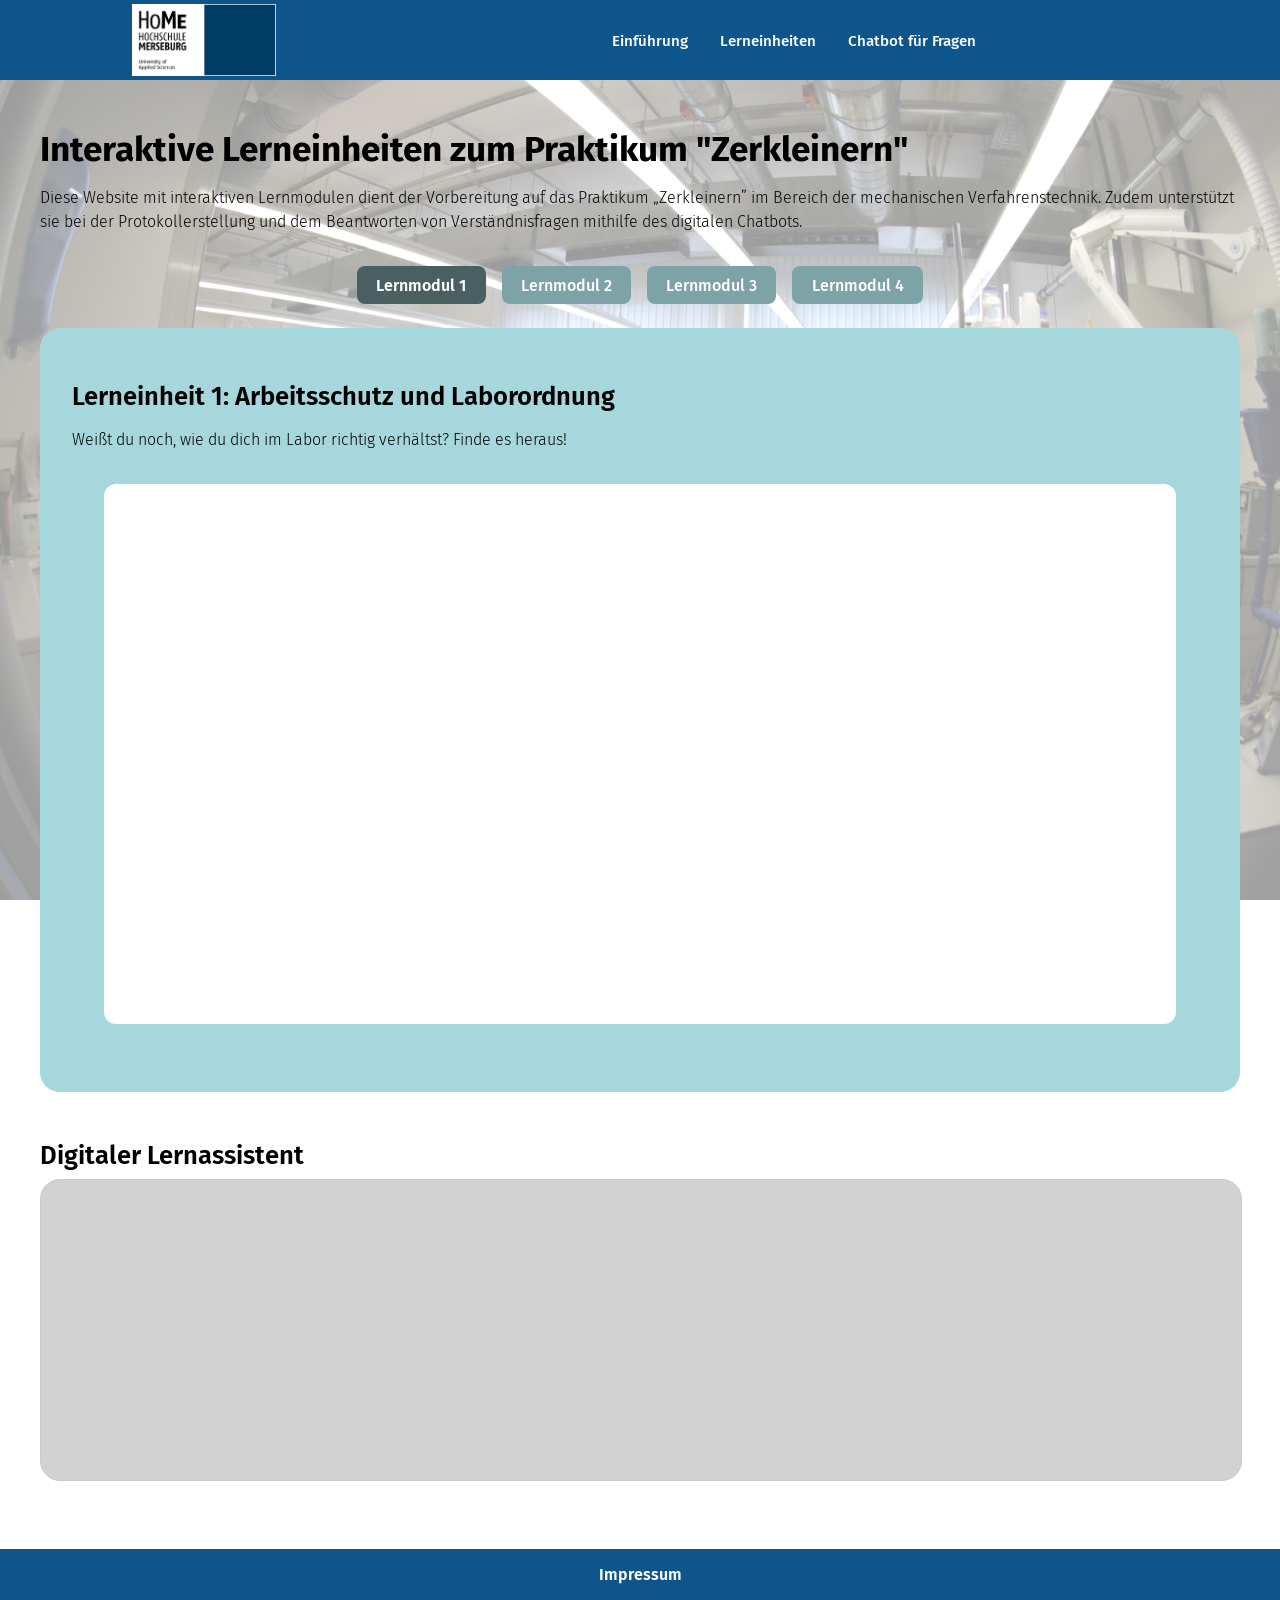
==== index.html @ f137e6cb "Finalee" ====
<!doctype html>
<html lang="de">
<head>
<meta charset="utf-8">
<title>Laborpraktikum Zerkleinern</title>

<link href="https://fonts.googleapis.com/css2?family=Fira+Sans:wght@300;400;500;600;700&display=swap" rel="stylesheet">
<link rel="stylesheet" href="Website/stylesheet.css">
</head>

<body>
<header class="main-header">
  <div class="nav-container">
    <div class="logo-wrap">
      <img alt="HoMe-Logo" class="home-logo" src="Website/HoMe-Logo_weisser_Rahmen.png">
    </div>
    <nav class="main-nav">
      <ul>
        <li><a href="#einführung">Einführung</a></li>
        <li><a href="#lernmodule">Lerneinheiten</a></li>
        <li><a href="#chatbot">Chatbot für Fragen</a></li>
      </ul>
    </nav>
  </div>
</header>

<section id="einführung" class="hero">
  <h1>Interaktive Lerneinheiten zum Praktikum "Zerkleinern"</h1>
  <p>Diese Website mit interaktiven Lernmodulen dient der Vorbereitung auf das Praktikum „Zerkleinern” im Bereich der mechanischen Verfahrenstechnik. Zudem unterstützt sie bei der Protokollerstellung und dem Beantworten von Verständnisfragen mithilfe des digitalen Chatbots.</p>
</section>

<section id="lernmodule" class="tabs">

  <input type="radio" name="tabs" id="tab1" checked>
  <input type="radio" name="tabs" id="tab2">
  <input type="radio" name="tabs" id="tab3">
  <input type="radio" name="tabs" id="tab4">

  <div class="tab-nav">
    <label for="tab1">Lernmodul 1</label>
    <label for="tab2">Lernmodul 2</label>
    <label for="tab3">Lernmodul 3</label>
    <label for="tab4">Lernmodul 4</label>
  </div>

  <div class="tab-content">

    <div class="tab-panel" id="panel1">
      <h2>Lerneinheit 1: Arbeitsschutz und Laborordnung</h2>
      <p>Weißt du noch, wie du dich im Labor richtig verhältst? Finde es heraus!</p>
      <div class="h5p-wrapper">
  <iframe
    src="https://app.lumi.education/api/v1/run/qVCqZx/embed"
    allowfullscreen="allowfullscreen"
    allow="geolocation *; microphone *; camera *; midi *; encrypted-media *">
  </iframe>
</div>
<script src="https://app.lumi.education/api/v1/h5p/core/js/h5p-resizer.js" charset="UTF-8"></script>
    </div>

    <div class="tab-panel" id="panel2">
      <h2>Lerneinheit 2: Vorlesung mechanische Verfahrenstechnik</h2>
      <p>Erinnerst du dich noch an die Vorlesung? Oder warst du gar nicht da? Dann solltest du dir lieber die Notizen eines Kommilitonen schicken lassen...</p>
      <div class="h5p-wrapper">
  <iframe
    src="https://app.lumi.education/api/v1/run/ajqFDH/embed"
    allowfullscreen="allowfullscreen"
    allow="geolocation *; microphone *; camera *; midi *; encrypted-media *">
  </iframe>
</div>
<script src="https://app.lumi.education/api/v1/h5p/core/js/h5p-resizer.js" charset="UTF-8"></script>
    </div>

    <div class="tab-panel" id="panel3">
      <h2>Lerneinheit 3: Betriebsanweisung und Praktika</h2>
      <p>Das erwartet dich im Praktikum…</p>
      <iframe></iframe>
    </div>

    <div class="tab-panel" id="panel4">
      <h2>Lerneinheit 4: Protokoll erstellen</h2>
      <p>Wie ein Laborprotokoll aufgebaut wird…</p>
      <iframe></iframe>
    </div>

  </div>
</section>


<section id="chatbot" class="chatbot-section">
  <h2>Digitaler Lernassistent</h2>
  <iframe></iframe>
</section>

	<footer class="footer">
  <input type="checkbox" id="impressum-toggle">
  <label for="impressum-toggle" class="footer-title">Impressum</label>

  <div class="footer-content">
	  <p>erstellt von Studierenden des Bachelors Technisches Informationsdesign im Rahmen des Projektes E-Learning:<br>
	  Annalena Willner <br>
	  Lisa-Renate Kästner</p>
    <p>Hochschule Merseburg (FH)<br>
    Eberhard-Leibnitz-Straße 2<br>
    06217 Merseburg</p>
	<p>Quellen- und Lizenznachweise werden auf Anfrage bereitgestellt.<br>
		Alle Rechte den Verfassern Vorbehalten.<br>
		Bei Fragen, Anmerkungen etc. bitte eine E-Mail an: lisa.wenige@hs-merseburg.de </p>
  </div>
</footer>
</body>
</html>
---- Website/stylesheet.css ----
body {
  font-family: 'Fira Sans', sans-serif;
  margin: 0;
  padding: 0;
  background-image:  linear-gradient(rgba(255,255,255,0.6), rgba(255,255,255,0.6)),url("AQ3A0066.JPG");
  background-size: cover;
  background-attachment: fixed;
  background-opacity: 70%;
}

.main-header {
  background-color: #0e558c;
  color: white;
}

.nav-container {
  max-width: 1400px;
  width: 100%;
  margin: 0 auto;
  padding: 0 2rem;
  display: flex;
  align-items: center;
  height: 80px;
}

.logo-wrap {
  display: flex;
  align-items: center;
	padding-left: 100px;
  margin-right: auto;
}

.home-logo {
  height: 72px;
  width: auto;
  display: block;
}

.main-nav {
  flex: 1;
  display: flex;
  justify-content: center; 
  align-items: center;
}

.main-nav ul {
  list-style: none;
  display: flex;
  gap: 2rem;
  margin: 0;
  padding: 0;
}

.main-nav a {
  color: white;
  text-decoration: none;
  font-size: 0.95rem;
  font-weight: 500;
}



.hero {
  max-width: 1200px;
  margin: 3rem auto 2rem auto;
  padding: 0 2rem;
}

h1 { font-size: 2.2rem; font-weight: 700; margin-bottom: 1rem;}
h2 { font-size: 1.6rem; font-weight: 600; margin-bottom: .5rem;}
p  { font-weight: 300; line-height: 1.5; }


.tabs {
  max-width: 1200px;
  margin: 2rem auto;
  padding: 0 2rem;
}

.tabs input { display: none; }

.tab-nav {
  display: flex;
  justify-content: center;
  gap: 1rem;
  margin-bottom: 1.5rem;
}

.tab-nav label {
  padding: 0.6rem 1.2rem;
  background: #7da3a7;
  border-radius: 8px;
  cursor: pointer;
  font-weight: 500;
  color: white;
  user-select: none;
}

#tab1:checked ~ .tab-nav label[for="tab1"],
#tab2:checked ~ .tab-nav label[for="tab2"],
#tab3:checked ~ .tab-nav label[for="tab3"],
#tab4:checked ~ .tab-nav label[for="tab4"] {
  background: #495f61;
  font-weight: 600;
}

.tab-content {
  min-height: 580px;
}

.tab-panel {
  background: #a5d7dc;
  padding: 2rem;
  border-radius: 20px;
  display: none;
}

#tab1:checked ~ .tab-content #panel1,
#tab2:checked ~ .tab-content #panel2,
#tab3:checked ~ .tab-content #panel3,
#tab4:checked ~ .tab-content #panel4 {
  display: block;
}

.tab-panel iframe {
  width: 100%;
  height: 420px;
  background: white;
  border: none;
  border-radius: 12px;
}

.h5p-wrapper {
  width: 100%;
  max-width: 1200px;
  margin: 2rem auto;
  padding: 0 2rem;
  box-sizing: border-box;
}

.h5p-wrapper iframe {
  width: 100%;
  height: 60vh;      
  border: none;
  border-radius: 12px; 
  background: white;  
}


.chatbot-section {
  max-width: 1200px;
  margin: 3rem auto 4rem auto;
  padding: 0 2rem;
}

.chatbot-section iframe {
  width: 100%;
  height: 300px;
  border: 1px solid #ccc;
  border-radius: 20px;
	background-color: #d2d2d2;
}

.footer {
  background-color: #0e558c;
  color: white;
  padding: 1rem 2rem;
  max-width: 100%;
  box-sizing: border-box;
	text-align: center;
}

.footer-title {
  font-weight: 600;
  font-size: 1rem;
  cursor: pointer;
  display: inline-block;
  user-select: none;
}

.footer input[type="checkbox"] {
  display: none;
}

.footer-content {
  margin-top: 0.8rem;
	margin-left: 45rem;
  display: none;
  font-size: 0.9rem;
  line-height: 1.4;
  max-width: 1200px;
  text-align: left;
}

#impressum-toggle:checked ~ .footer-content {
  display: block;
}

.footer-content p {
  margin: 0 0 0.6rem 0;
}

.footer-title:hover {
  opacity: 0.75;
}.footer {
  background-color: #0e558c;
  color: white;
  padding: 1rem 2rem;
  max-width: 100%;
  box-sizing: border-box;
}

.footer-title {
  font-weight: 600;
  font-size: 1rem;
  cursor: pointer;
  display: inline-block;
  user-select: none;
}

.footer input[type="checkbox"] {
  display: none;
}

.footer-content {
  margin-top: 0.8rem;
  display: none;
  font-size: 0.9rem;
  line-height: 1.4;
  max-width: 1200px;
}

#impressum-toggle:checked ~ .footer-content {
  display: block;
}

.footer-content p {
  margin: 0 0 0.6rem 0;
}

.footer-title:hover {
  opacity: 0.75;
}

@media(max-width:900px){
  .nav-container{
    flex-direction:column;
    height:auto;
  }

  .logo-wrap{
    position:static;
    transform:none;
    margin-bottom:.5rem;
    padding-left:40px; /* Tablet */
  }

  .tab-panel iframe{
    height:350px;
  }
}
@media(max-width:600px){
  .h5p-wrapper iframe {
    height: 400px;
  }
}

@media(max-width:480px){
  .logo-wrap{
    padding-left:20px; /* Handy */
  }
}
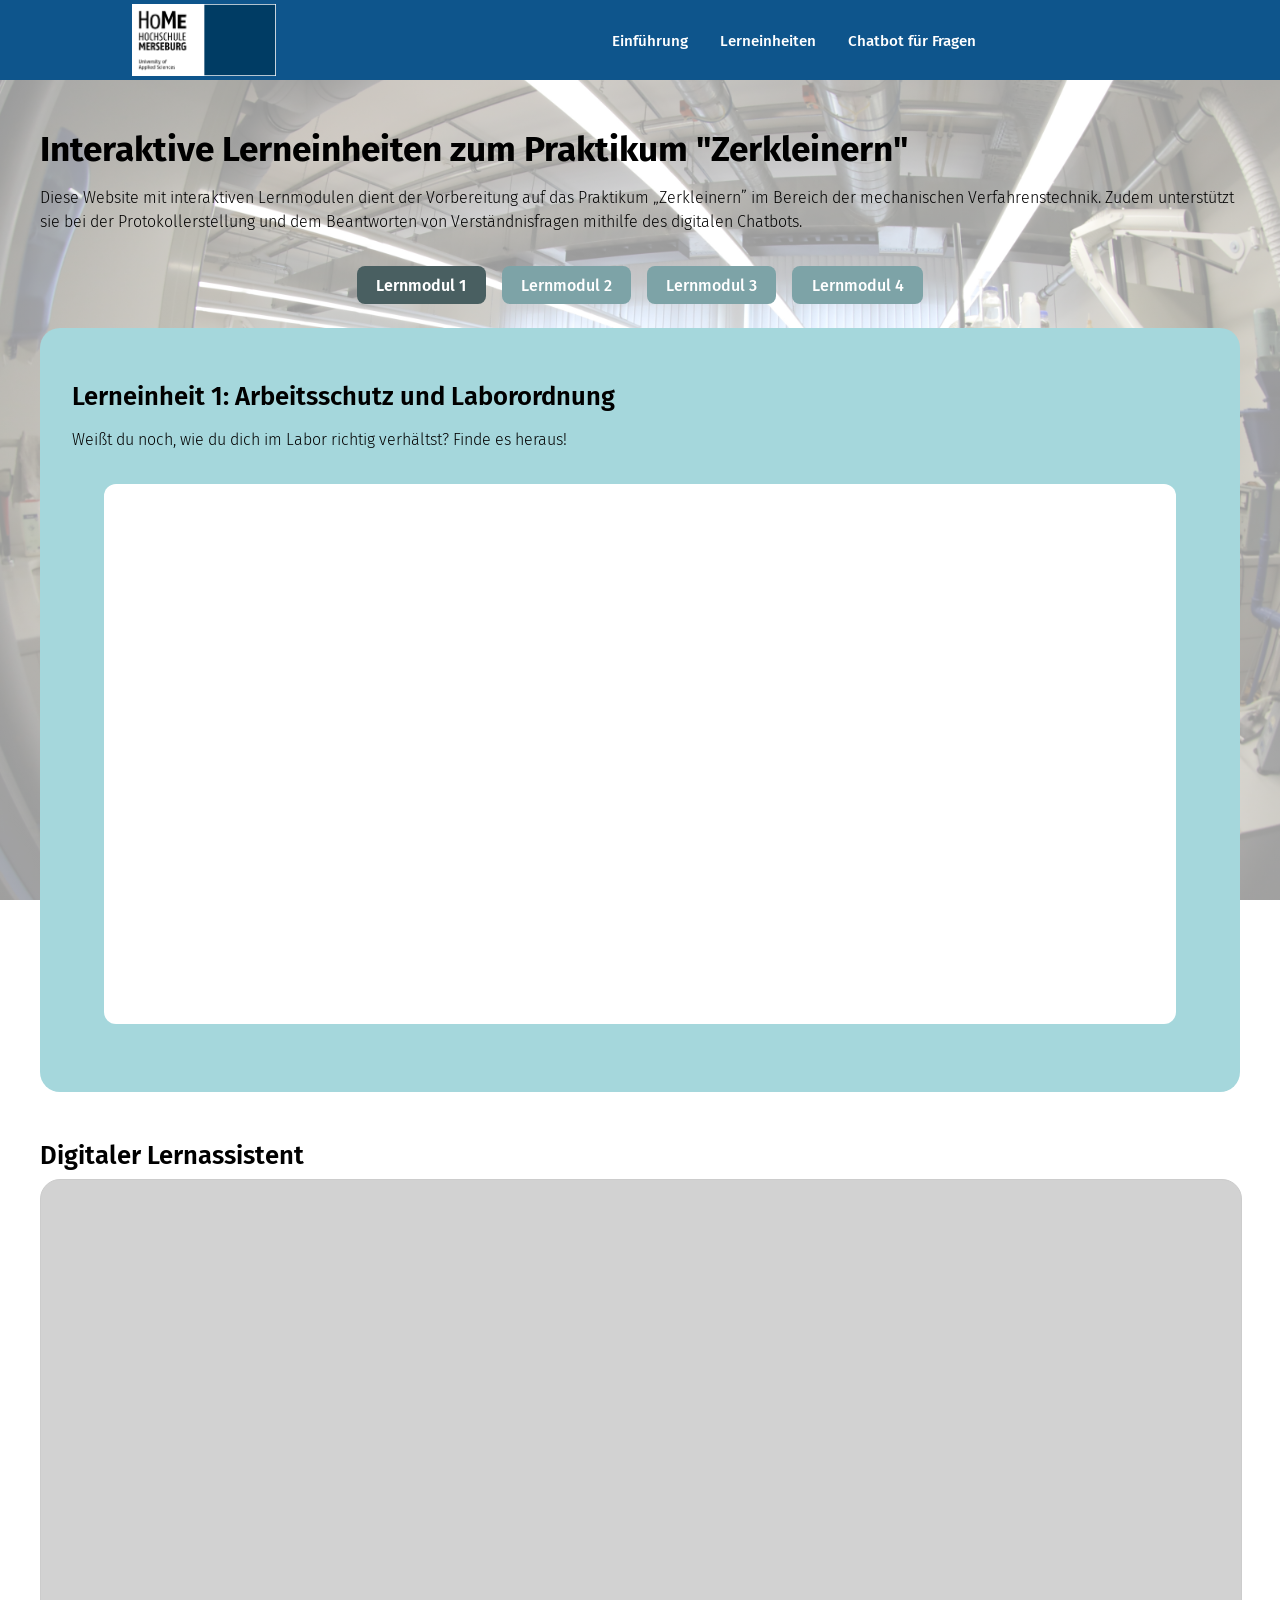
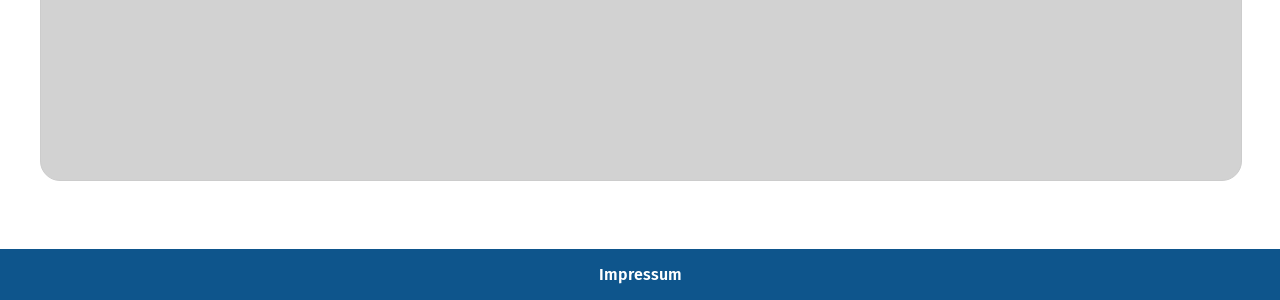
==== commit a84978ad: "Der Bot funktioniert(halbwegs) und Anpassungen an der Website" ====
--- a/index.html
+++ b/index.html
@@ -89,7 +89,7 @@
 
 <section id="chatbot" class="chatbot-section">
   <h2>Digitaler Lernassistent</h2>
-  <iframe></iframe>
+  <iframe src="https://e-learning-praktikum-zerkleinern.streamlit.app/?embed=True"></iframe>
 </section>
 
 	<footer class="footer">
@@ -99,7 +99,7 @@
   <div class="footer-content">
 	  <p>erstellt von Studierenden des Bachelors Technisches Informationsdesign im Rahmen des Projektes E-Learning:<br>
 	  Annalena Willner <br>
-	  Lisa-Renate Kästner</p>
+	  Lisa Kästner</p>
     <p>Hochschule Merseburg (FH)<br>
     Eberhard-Leibnitz-Straße 2<br>
     06217 Merseburg</p>
--- a/Website/stylesheet.css
+++ b/Website/stylesheet.css
@@ -155,7 +155,7 @@
 
 .chatbot-section iframe {
   width: 100%;
-  height: 300px;
+  height: 600px;
   border: 1px solid #ccc;
   border-radius: 20px;
 	background-color: #d2d2d2;
